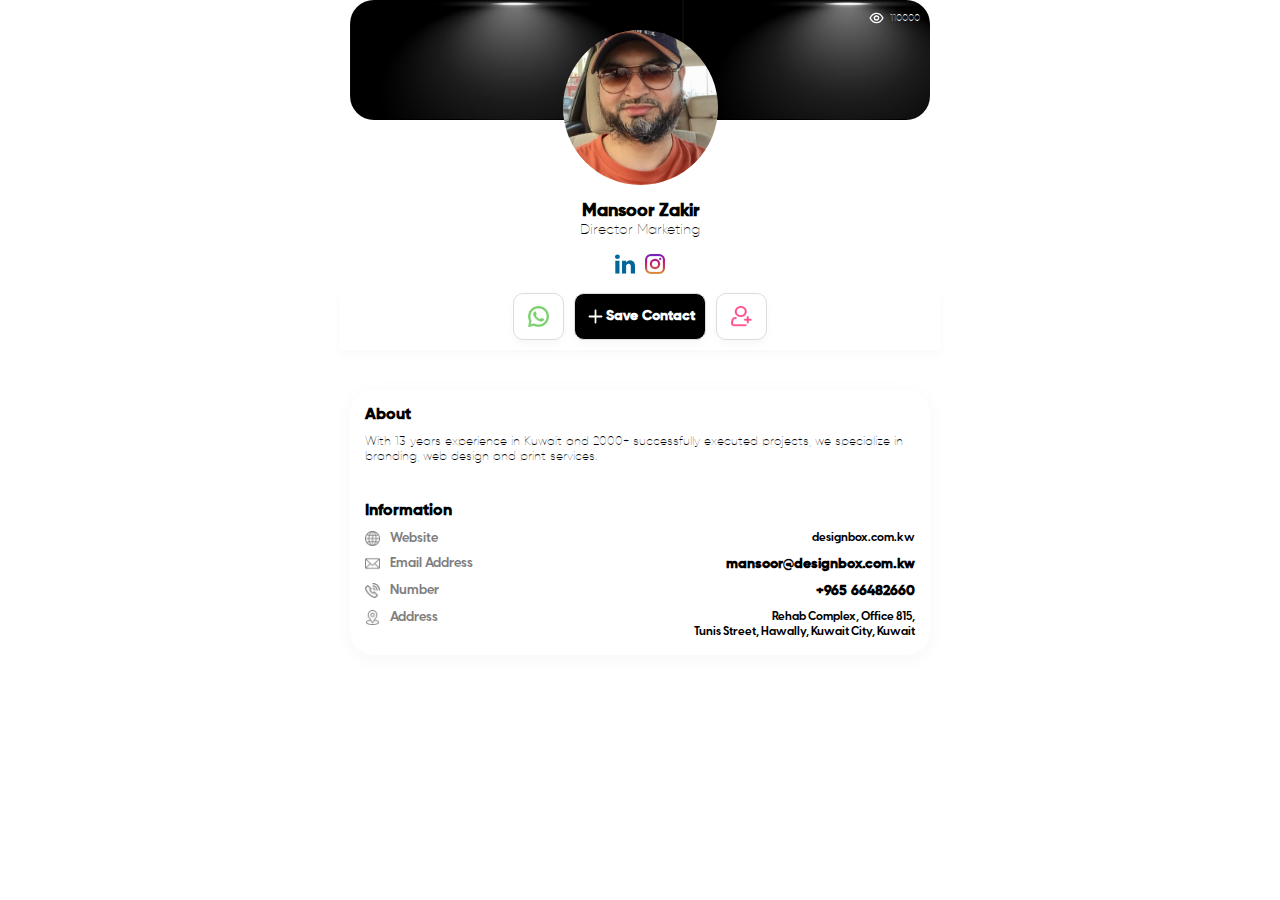
==== index.html @ 32499beb "dd" ====
<!DOCTYPE html>
<html lang="en">
<head>
    <meta charset="UTF-8">
    <meta name="viewport" content="width=device-width, initial-scale=1.0">
    <link rel="stylesheet" href="assets/css/style.css">
    <title>NFC Business</title>
</head>
<body>
    <section class="sm-divice">
        <div class="ouuter-padding">
            <div class="profile-bg-img">
                <p><img src="assets/images/eye.svg" alt="eye">110000</p>
            </div>
        </div>
        <div class="profile-img-detail">
            <img src="assets/images/mansoor.jpeg" alt="">
            <div class="name-title">
                <h1>Mansoor Zakir</h1>
                <p>Director Marketing</p>
            </div>

            <div class="social-media">
                <a href="https://www.linkedin.com/company/design-box-kwt/" blank="_blank">
                    <img src="assets/images/linkedin_icon.png" alt="Linkedin">
                </a>
                <a href="#" blank="_blank">
                    <img src="assets/images/instagram-icon.png" alt="Instagram">
                </a>
            </div>
            <div class="social-btn">
                <a href="https://wa.me/+96566482660" target="_blank"><img src="assets/images/whatsapp.png" alt=""></a>
                <a href="" class="button"> <img src="assets/images/plus_.svg" alt=""> Save Contact</a>
                <a href=""><img src="assets/images/add-user.png" alt=""></a>
            </div>
        </div>


        <div class="ouuter-padding about-50">
            <div class="about-sec">
                <h2>About</h2>
                <p>With 13 years experience in Kuwait and 2000+ successfully executed projects, we specialize in branding, web design and print services.</p>

                    <br>
                    <br>
                <h2>Information</h2>

                <div class="flex-display">
                    <p class="table-title"><img src="assets/images/globe.png" alt="">Website</p>
                    <p> <a href="https://designbox.com.kw/" blank="_blank"></a>designbox.com.kw</p>
                </div>
                <div class="flex-display">
                    <p class="table-title"><img src="assets/images/mail.png" alt="">Email Address</p>
                    <p><a href="mailto:mansoor@designbox.com.kw">mansoor@designbox.com.kw</a></p>
                </div>
                <div class="flex-display">
                    <p class="table-title"><img src="assets/images/tel.png" alt="">Number</p>
                    <p><a href="tel:+965 66482660">+965 66482660</a></p>
                </div>
                <div class="flex-display">
                    <p class="table-title"><img src="assets/images/location.png" alt="">Address</p>
                    <p>Rehab Complex, Office 815, <br> Tunis Street, Hawally, Kuwait City, Kuwait</p>
                </div>


            </div>
        </div>
    </section>


</body>
</html>
---- assets/css/style.css ----
*{
    padding: 0;
    margin: 0;
}


@font-face {
    font-family:'gilroy-light';
    src: url(../fonts/gilroy/Gilroy-Thin.ttf);
}
@font-face {
    font-family:'gilroy-bold';
    src: url(../fonts/gilroy/Gilroy-Bold.ttf);
}
@font-face {
    font-family:'visby-bold';
    src: url(../fonts/visby/visbycf-bold.otf);
}

.sm-divice{
    max-width: 600px;
    margin: auto;
}

.ouuter-padding{
    padding: 0 10px;
}

.profile-bg-img{
    background-image: url(../images/bg-img01.png);
    height: 120px;
    border-radius: 24px;
    overflow: hidden;
}

.profile-bg-img p{
    display: flex;
    align-items: center;
    justify-content: end;
    font-size: 10px;
    font-style: normal;
    font-weight: 300;
    line-height: normal;
    color: #fff;
    padding: 10px 10px 0 0;
    gap: 5px;
    font-family:'gilroy-light';
}
.profile-img-detail{
    position: relative;
    top: -90px;
}
.profile-img-detail > img{
    margin: auto;
    display: block;
    width: 155px;
    height: 155px;
    border-radius: 50%;
    object-fit: cover;
}

.name-title{
    text-align: center;
    margin-top: 15px;
}

.name-title h1{
    color: #000;
    font-family:'gilroy-bold';
    font-size: 18px;
    font-style: normal;
    font-weight: 700;
    line-height: normal;
}

.name-title p{
    color: #000;
    font-family:'gilroy-light';
    font-size: 14px;
    font-style: normal;
    font-weight: 300;
    line-height: normal;
}

.social-media{
    display: flex;
    justify-content: center;
    gap:10px;
    margin-top: 15px;
}
.social-media a img{
    width: 20px;
    height: 20px;
}
.social-btn{
    display: flex;
    align-items: center;
    gap: 10px;
    padding-bottom: 10px;
    justify-content: center;
    margin-top: 15px;
    background: #FFF;
    box-shadow: 0px 4px 10px 0px rgba(0, 0, 0, 0.03);
}
.social-btn a{
    display: flex;
    align-items: center;
    justify-content: center;
    width: 49px;
    height: 45px;
    flex-shrink: 0;
    border-radius: 10px;
    border: 0.5px solid #DDD;
    background: #FFF;
    box-shadow: 0px 4px 10px 0px rgba(0, 0, 0, 0.03);

}
.social-btn a img{
    width: 21px;
    height: 21px;
    flex-shrink: 0;
}

.social-btn a.button{
    width: fit-content;
    background-color: #000;
    padding: 0 10px;
    text-decoration: none;
    color: #fff;
    font-family:'gilroy-bold';
    font-size: 14px;
    font-style: normal;
    font-weight: 600;
    line-height: normal;
}


.about-sec{
    box-shadow: 0px 4px 20px 0px rgba(0, 0, 0, 0.04);
    border-radius: 24px;
    padding: 15px;
}

.about-50{
    position: relative;
    top: -50px;
}

.about-sec h2{
    color: #000;
    font-family:'gilroy-bold';
    font-size: 16px;
    font-style: normal;
    font-weight: 700;
    line-height: normal;
}

.about-sec p{
    color: #000;
    font-family:'gilroy-light';
    font-size: 11.5px;
    font-style: normal;
    font-weight: 300;
    line-height: 15px;
    margin-top: 10px;
}

.table-title img{
    width: 15px;
    height: 15px;
}

.flex-display{
    display: flex;
    align-items: start;
    justify-content: space-between;
}

.flex-display p{
    display: flex;
    align-items: center;
    gap: 10px;
}
.table-title{
    color: #000 !important;
    font-family:'visby-bold' !important;
    font-size: 13px !important;
    font-style: normal !important;
    font-weight: 600 !important;
    line-height: normal !important;
    opacity: .5;
    text-align: start !important;
}

.flex-display p{
    text-align: end;
    font-family:'visby-bold';
    font-weight: 600;
}

.flex-display p a{
    text-decoration: none;
    color: #fff;
    color: #000;
    font-size: 14px;
    font-style: normal;
    font-weight: 600;
    line-height: normal;
    font-family:'gilroy-bold';
}
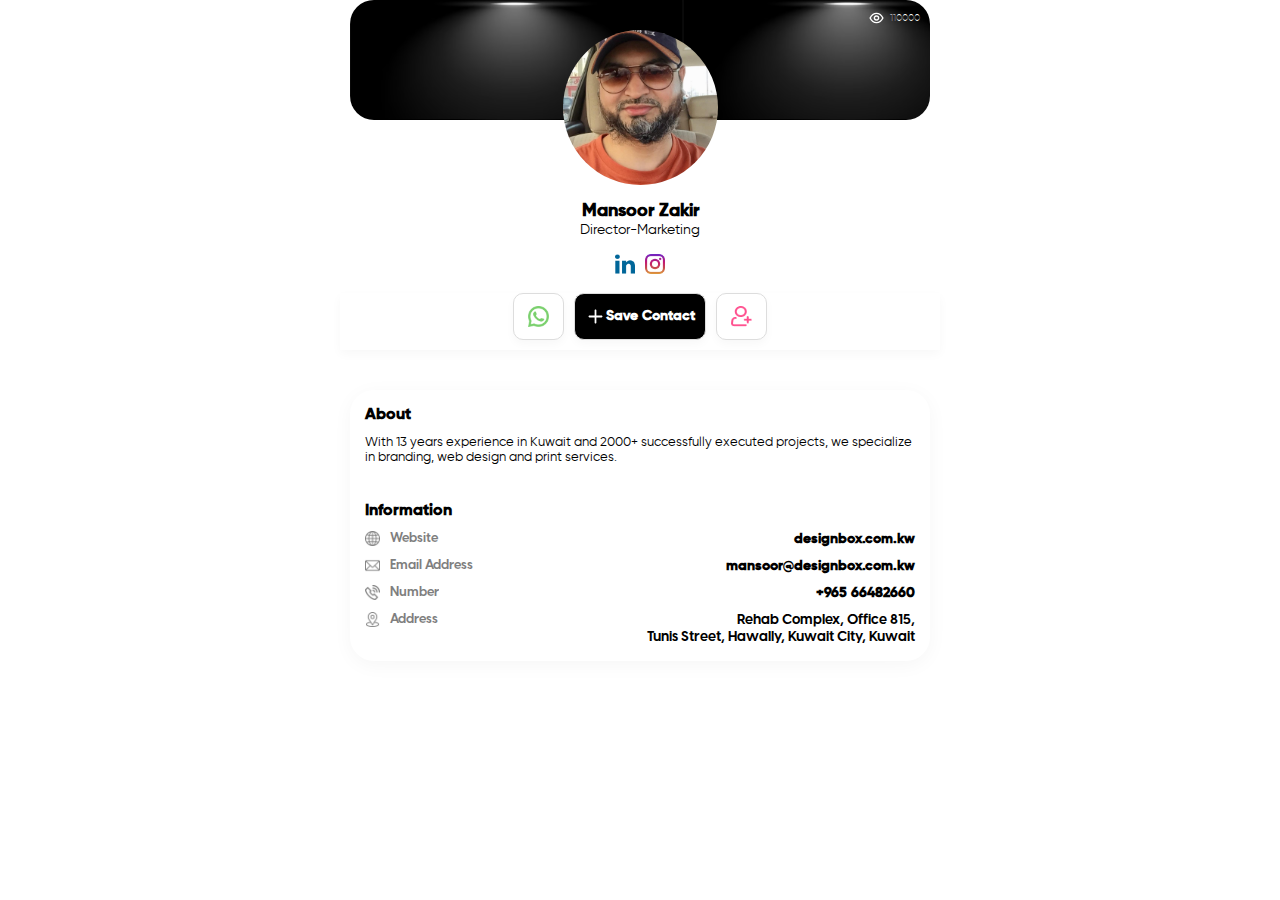
==== commit e8aecd80: "changes" ====
--- a/index.html
+++ b/index.html
@@ -17,7 +17,7 @@
             <img src="assets/images/mansoor.jpeg" alt="">
             <div class="name-title">
                 <h1>Mansoor Zakir</h1>
-                <p>Director Marketing</p>
+                <p>Director-Marketing</p>
             </div>
 
             <div class="social-media">
@@ -47,7 +47,7 @@
 
                 <div class="flex-display">
                     <p class="table-title"><img src="assets/images/globe.png" alt="">Website</p>
-                    <p> <a href="https://designbox.com.kw/" blank="_blank"></a>designbox.com.kw</p>
+                    <p> <a href="https://designbox.com.kw/" blank="_blank">designbox.com.kw</a></p>
                 </div>
                 <div class="flex-display">
                     <p class="table-title"><img src="assets/images/mail.png" alt="">Email Address</p>
--- a/assets/css/style.css
+++ b/assets/css/style.css
@@ -11,6 +11,10 @@
 @font-face {
     font-family:'gilroy-bold';
     src: url(../fonts/gilroy/Gilroy-Bold.ttf);
+}
+@font-face {
+    font-family:'gilroy-Regular';
+    src: url(../fonts/gilroy/Gilroy-Regular.ttf);
 }
 @font-face {
     font-family:'visby-bold';
@@ -75,7 +79,7 @@
 
 .name-title p{
     color: #000;
-    font-family:'gilroy-light';
+    font-family:'gilroy-Regular';
     font-size: 14px;
     font-style: normal;
     font-weight: 300;
@@ -157,8 +161,9 @@
 
 .about-sec p{
     color: #000;
-    font-family:'gilroy-light';
-    font-size: 11.5px;
+    /* font-family:'gilroy-light'; */
+    font-family:'gilroy-Regular';
+    font-size: 13px;
     font-style: normal;
     font-weight: 300;
     line-height: 15px;
@@ -180,6 +185,12 @@
     display: flex;
     align-items: center;
     gap: 10px;
+    color: #000;
+    font-family:'visby-bold';
+    font-size: 14px;
+    font-style: normal;
+    font-weight: 600;
+    line-height: normal;
 }
 .table-title{
     color: #000 !important;
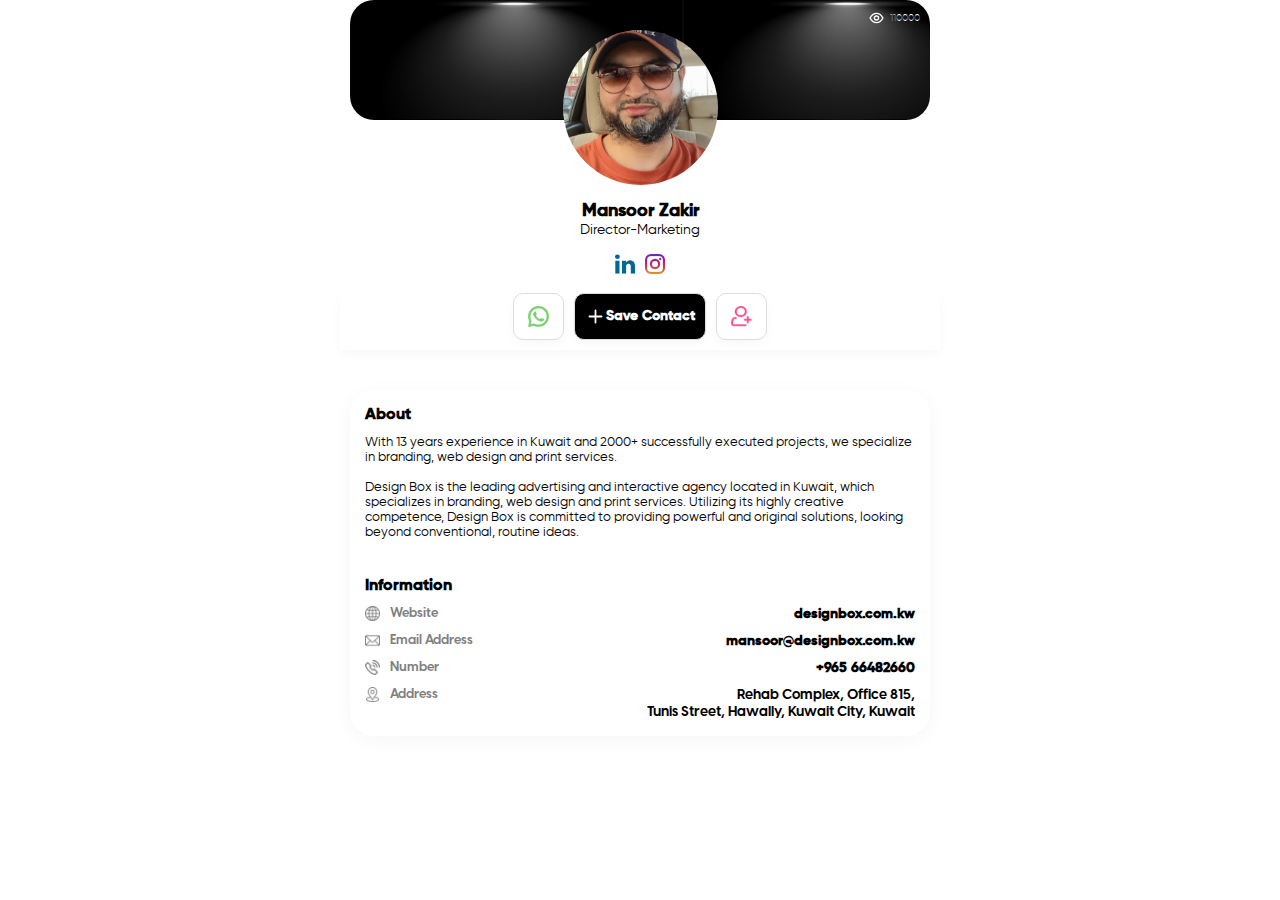
==== commit 3cb8f6bc: "added vcard" ====
--- a/index.html
+++ b/index.html
@@ -16,8 +16,8 @@
         <div class="profile-img-detail">
             <img src="assets/images/mansoor.jpeg" alt="">
             <div class="name-title">
-                <h1>Mansoor Zakir</h1>
-                <p>Director-Marketing</p>
+                <h1 id="con-name" >Mansoor Zakir</h1>
+                <p id="con-designation">Director-Marketing</p>
             </div>
 
             <div class="social-media">
@@ -30,7 +30,7 @@
             </div>
             <div class="social-btn">
                 <a href="https://wa.me/+96566482660" target="_blank"><img src="assets/images/whatsapp.png" alt=""></a>
-                <a href="" class="button"> <img src="assets/images/plus_.svg" alt=""> Save Contact</a>
+                <a href="#" class="button" id="contactButton"> <img src="assets/images/plus_.svg" alt=""> Save Contact</a>
                 <a href=""><img src="assets/images/add-user.png" alt=""></a>
             </div>
         </div>
@@ -39,7 +39,12 @@
         <div class="ouuter-padding about-50">
             <div class="about-sec">
                 <h2>About</h2>
-                <p>With 13 years experience in Kuwait and 2000+ successfully executed projects, we specialize in branding, web design and print services.</p>
+                <p>With 13 years experience in Kuwait and 2000+ successfully executed projects, we specialize in branding, web design and print services.
+
+                    <br>
+                    <br>
+                    Design Box is the leading advertising and interactive agency located in Kuwait, which specializes in branding, web design and print services. Utilizing its highly creative competence, Design Box is committed to providing powerful and original solutions, looking beyond conventional, routine ideas.
+                </p>
 
                     <br>
                     <br>
@@ -47,19 +52,19 @@
 
                 <div class="flex-display">
                     <p class="table-title"><img src="assets/images/globe.png" alt="">Website</p>
-                    <p> <a href="https://designbox.com.kw/" blank="_blank">designbox.com.kw</a></p>
+                    <p> <a href="https://designbox.com.kw/" blank="_blank" id="con-url">designbox.com.kw</a></p>
                 </div>
                 <div class="flex-display">
                     <p class="table-title"><img src="assets/images/mail.png" alt="">Email Address</p>
-                    <p><a href="mailto:mansoor@designbox.com.kw">mansoor@designbox.com.kw</a></p>
+                    <p><a href="mailto:mansoor@designbox.com.kw" id="con-emil">mansoor@designbox.com.kw</a></p>
                 </div>
                 <div class="flex-display">
                     <p class="table-title"><img src="assets/images/tel.png" alt="">Number</p>
-                    <p><a href="tel:+965 66482660">+965 66482660</a></p>
+                    <p><a href="tel:+965 66482660" id="contact_number" >+965 66482660</a></p>
                 </div>
                 <div class="flex-display">
                     <p class="table-title"><img src="assets/images/location.png" alt="">Address</p>
-                    <p>Rehab Complex, Office 815, <br> Tunis Street, Hawally, Kuwait City, Kuwait</p>
+                    <p id="con_add">Rehab Complex, Office 815, <br> Tunis Street, Hawally, Kuwait City, Kuwait</p>
                 </div>
 
 
@@ -68,5 +73,6 @@
     </section>
 
 
+    <script src="assets/js/file.js"></script>
 </body>
 </html>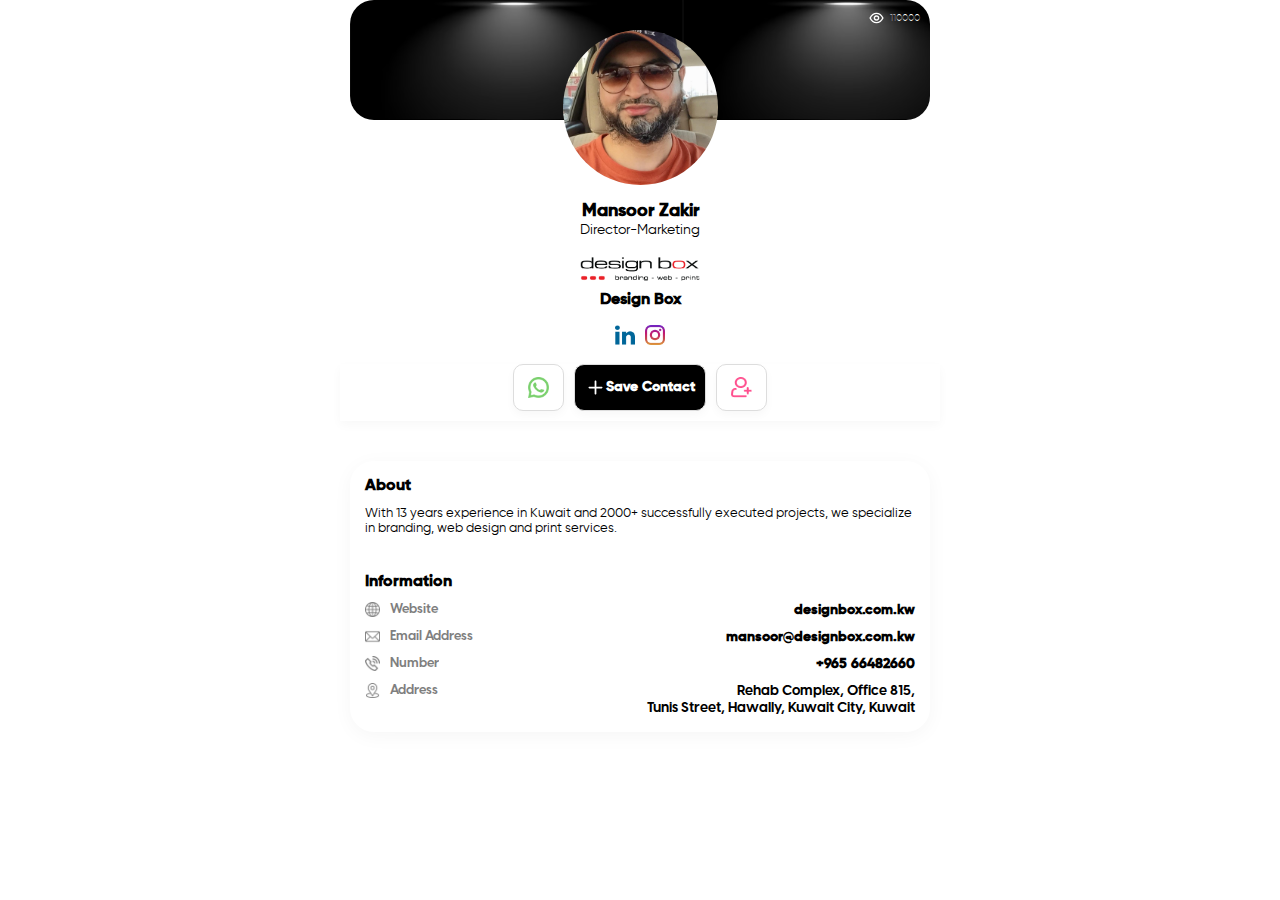
==== commit 529bc49c: "addedd logo and comany name" ====
--- a/index.html
+++ b/index.html
@@ -18,6 +18,9 @@
             <div class="name-title">
                 <h1 id="con-name" >Mansoor Zakir</h1>
                 <p id="con-designation">Director-Marketing</p>
+                <br>
+                <img src="assets/images/designBoxLogoRed.png" alt="" >
+                <h5>Design Box</h5>
             </div>
 
             <div class="social-media">
@@ -40,10 +43,6 @@
             <div class="about-sec">
                 <h2>About</h2>
                 <p>With 13 years experience in Kuwait and 2000+ successfully executed projects, we specialize in branding, web design and print services.
-
-                    <br>
-                    <br>
-                    Design Box is the leading advertising and interactive agency located in Kuwait, which specializes in branding, web design and print services. Utilizing its highly creative competence, Design Box is committed to providing powerful and original solutions, looking beyond conventional, routine ideas.
                 </p>
 
                     <br>
--- a/assets/css/style.css
+++ b/assets/css/style.css
@@ -75,6 +75,19 @@
     font-style: normal;
     font-weight: 700;
     line-height: normal;
+}
+
+.name-title h5{
+    color: #000;
+    font-family:'gilroy-bold';
+    font-size: 16px;
+    font-style: normal;
+    font-weight: 700;
+    line-height: normal;
+    margin-top: 5px;
+}
+.name-title img {
+    width: 120px;
 }
 
 .name-title p{
